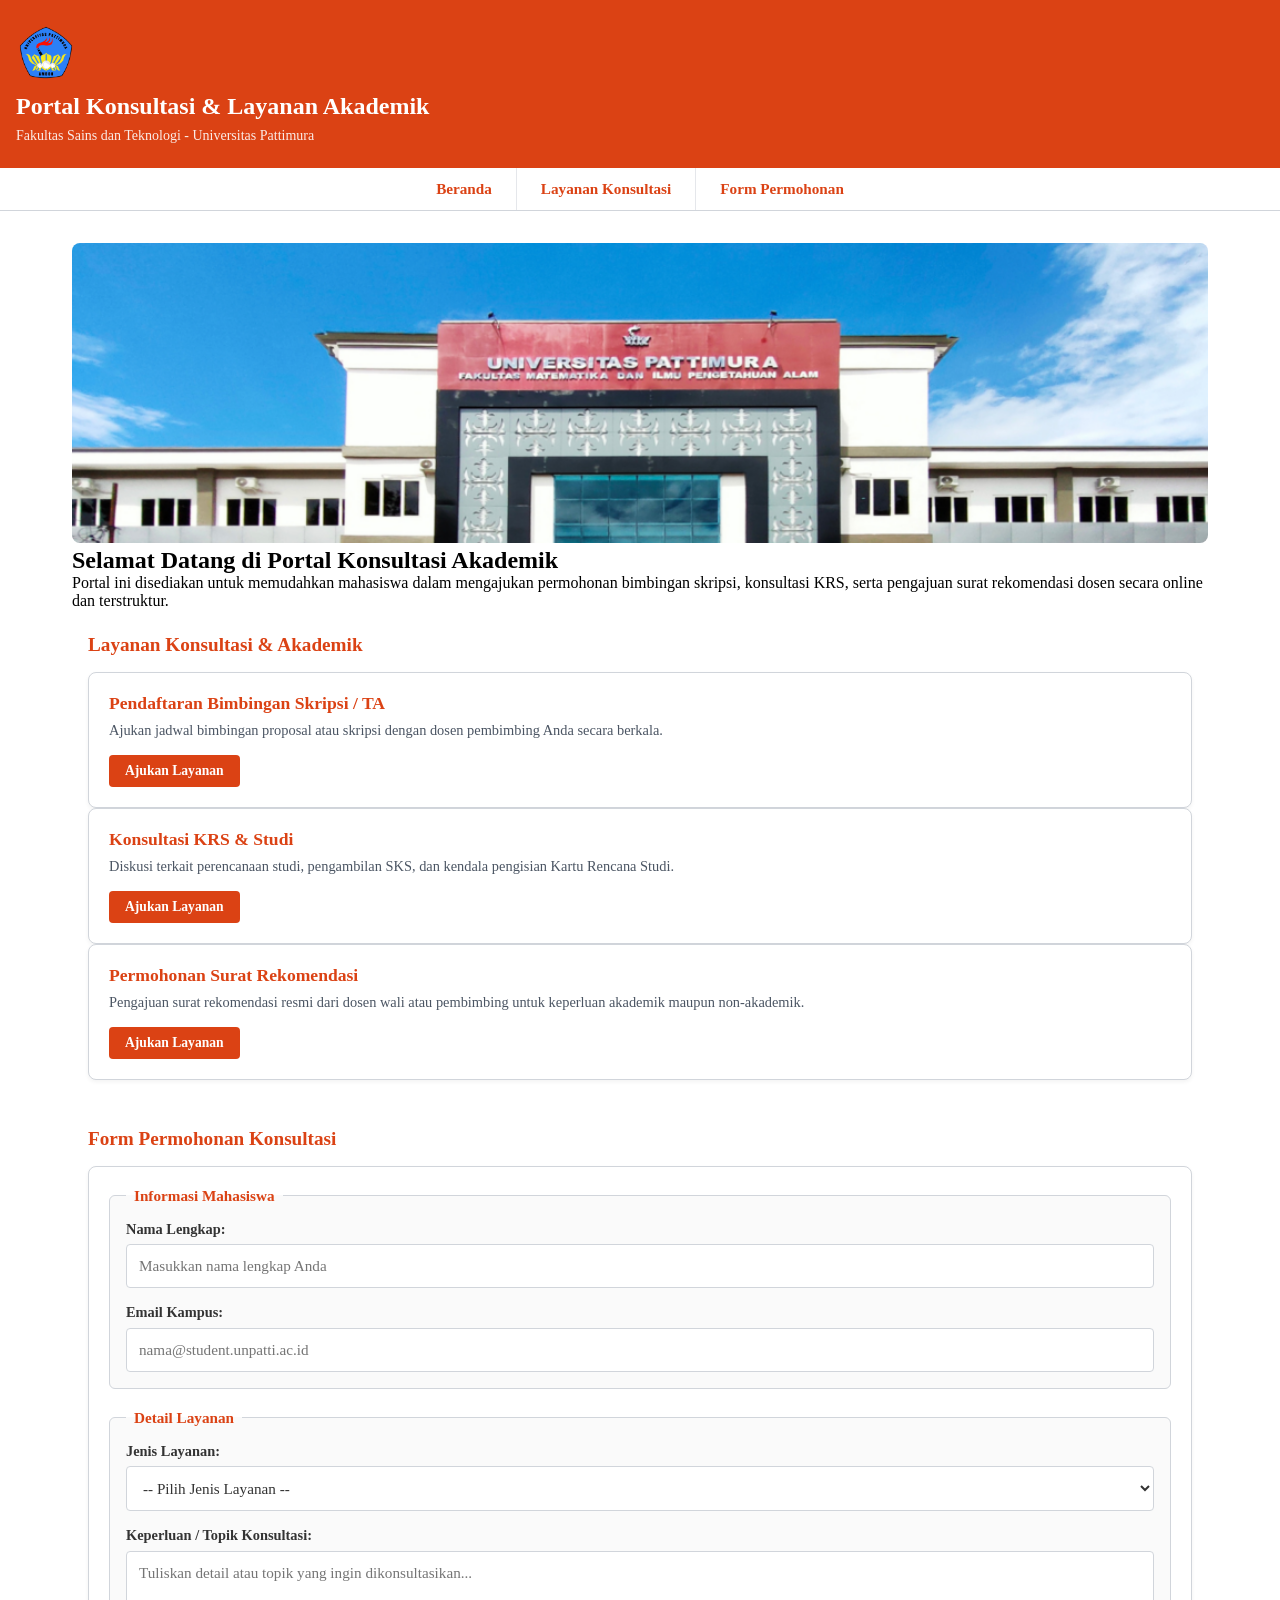
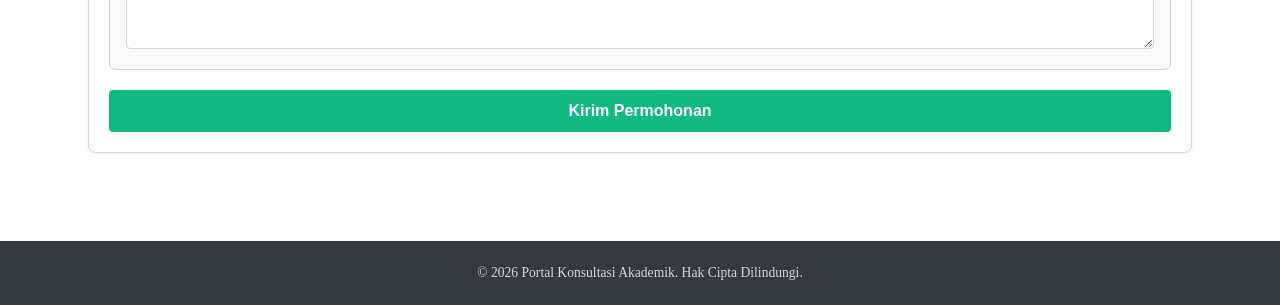
==== index.html @ 7ff4e0c4 "Add initial HTML structure for academic consultation portal - Created index.html with a complete lay" ====
<!DOCTYPE html>
<html lang="id">

<head>
  <meta charset="UTF-8">
  <meta name="viewport" content="width=device-width, initial-scale=1.0">
  <link rel="stylesheet" href="css/style.css" />
  <title>Portal Konsultasi & Layanan Akademik Dosen</title>
</head>

<body>

  <!-- Header / Identitas Portal -->
  <header>
    <img src="img/logo unpatti.png" alt="Logo Universitas Pattimura" class="logo">
    <h1>Portal Konsultasi & Layanan Akademik</h1>
    <p>Fakultas Sains dan Teknologi - Universitas Pattimura</p>
  </header>

  <!-- Navigasi Utama -->
  <nav>
    <ul>
      <li><a href="#beranda">Beranda</a></li>
      <li><a href="#layanan">Layanan Konsultasi</a></li>
      <li><a href="#permohonan">Form Permohonan</a></li>
    </ul>
  </nav>


  <!-- Bagian Utama (Main) -->
  <main>

    <!-- Section 1: Intro / Informasi Singkat -->
    <section id="banner">
      <img src="img/gedung fmipa.png" alt="Gedung Fakultas Sains dan Teknologi" class="banner-img">
    </section>
    <section id="beranda">
      <h2>Selamat Datang di Portal Konsultasi Akademik</h2>
      <p>Portal ini disediakan untuk memudahkan mahasiswa dalam mengajukan permohonan bimbingan skripsi, konsultasi KRS,
        serta pengajuan surat rekomendasi dosen secara online dan terstruktur.</p>
    </section>

    <!-- Section 2: Tiga Kartu Layanan -->
    <section id="layanan">
      <h2>Layanan Konsultasi & Akademik</h2>

      <!-- Kartu Layanan 1 -->
      <article>
        <h3>Pendaftaran Bimbingan Skripsi / TA</h3>
        <p>Ajukan jadwal bimbingan proposal atau skripsi dengan dosen pembimbing Anda secara berkala.</p>
        <a href="#permohonan">Ajukan Layanan</a>
      </article>

      <!-- Kartu Layanan 2 -->
      <article>
        <h3>Konsultasi KRS & Studi</h3>
        <p>Diskusi terkait perencanaan studi, pengambilan SKS, dan kendala pengisian Kartu Rencana Studi.</p>
        <a href="#permohonan">Ajukan Layanan</a>
      </article>

      <!-- Kartu Layanan 3 -->
      <article>
        <h3>Permohonan Surat Rekomendasi</h3>
        <p>Pengajuan surat rekomendasi resmi dari dosen wali atau pembimbing untuk keperluan akademik maupun
          non-akademik.</p>
        <a href="#permohonan">Ajukan Layanan</a>
      </article>
    </section>

    <!-- Section 3: Form Permohonan (Menggunakan Fieldset & Legend) -->
    <section id="permohonan">
      <h2>Form Permohonan Konsultasi</h2>
      <form action="#" method="POST">

        <!-- Kelompok 1: Informasi Data Diri -->
        <fieldset>
          <legend>Informasi Mahasiswa</legend>

          <!-- Field 1: Nama -->
          <div>
            <label for="nama">Nama Lengkap:</label>
            <input type="text" id="nama" name="nama" required placeholder="Masukkan nama lengkap Anda">
          </div>

          <!-- Field 2: Email -->
          <div>
            <label for="email">Email Kampus:</label>
            <input type="email" id="email" name="email" required placeholder="nama@student.unpatti.ac.id">
          </div>
        </fieldset>

        <!-- Kelompok 2: Detail Permohonan Konsultasi -->
        <fieldset>
          <legend>Detail Layanan</legend>

          <!-- Field 3: Jenis Layanan -->
          <div>
            <label for="jenis-layanan">Jenis Layanan:</label>
            <select id="jenis-layanan" name="jenis_layanan" required>
              <option value="" disabled selected>-- Pilih Jenis Layanan --</option>
              <option value="bimbingan">Bimbingan Skripsi / TA</option>
              <option value="krs">Konsultasi KRS & Studi</option>
              <option value="rekomendasi">Permohonan Surat Rekomendasi</option>
            </select>
          </div>

          <!-- Field 4: Keperluan -->
          <div>
            <label for="keperluan">Keperluan / Topik Konsultasi:</label>
            <textarea id="keperluan" name="keperluan" rows="4" required
              placeholder="Tuliskan detail atau topik yang ingin dikonsultasikan..."></textarea>
          </div>
        </fieldset>

        <!-- Tombol Submit (Diluar fieldset agar terpisah sebagai aksi utama) -->
        <div>
          <button type="submit">Kirim Permohonan</button>
        </div>

      </form>
    </section>

  </main>

  <footer>
    <p>&copy; 2026 Portal Konsultasi Akademik. Hak Cipta Dilindungi.</p>
  </footer>

</body>

</html>
---- css/style.css ----
/* mengatur box sizing */
*,
*::before,
*::after {
  box-sizing: border-box;
  margin: 0;
  padding: 0;
}

:root {
  --primary-color: #db4214;
  --secondary-color: #f4f6f9;
  --text-color: #333333;
  --white: #ffffff;
}

header {
  background-color: var(--primary-color);
  color: var(--white);
  padding: 1.5rem 1rem;
  text-align: left;
}

header h1 {
  font-size: 1.25rem;
  margin-bottom: 0.5rem;
}

header p {
  font-size: 0.875rem;
  opacity: 0.9;
}

header .logo {
  width: 60px; /* Batasi lebar logo agar kecil dan rapi */
  height: auto; /* Tinggi menyesuaikan secara otomatis agar tidak gepeng */
  margin-bottom: 0.5rem; /* Jarak antara logo dan judul */
}

/* Navigasi */
nav {
  background-color: var(--white);
  border-bottom: 1px solid #d1d5db;
}

nav ul {
  list-style: none;
  display: flex;
  flex-direction: column; /* disesuaikan ke bawah untuk layar HP */
  text-align: center;
}

nav li {
  border-bottom: 1px solid #e5e7eb;
}

nav li:last-child {
  border-bottom: none;
}

nav a {
  display: block;
  padding: 0.75rem;
  color: var(--primary-color);
  text-decoration: none;
  font-weight: bold;
  font-size: 0.95rem;
}

nav a:hover {
  background-color: #f3f4f6;
}

#banner {
  padding: 0; /* Hapus padding jika ingin gambarnya menempel penuh */
  overflow: hidden;
}

#banner .banner-img {
  width: 100%; /* Lebar memenuhi kontainer secara responsif */
  max-height: 300px; /* Batasi tinggi maksimalnya agar tidak terlalu panjang ke bawah */
  object-fit: cover; /* Memastikan gambar terpotong rapi tanpa gepeng */
  border-radius: 8px; /* Membuat sudutnya sedikit melengkung */
}

/* layanan */
#layanan {
  padding: 1.5rem 1rem;
}

#layanan h2 {
  font-size: 1.2rem;
  margin-bottom: 1rem;
  color: var(--primary-color);
}
/* Penataan kotak kartu (Mobile-first: tersusun ke bawah) */
#layanan-container {
  display: flex;
  flex-direction: column;
  gap: 1rem; /* Jarak antar kartu */
}

/* Desain setiap kartu individu */
article {
  background-color: var(--white);
  border: 1px solid #d1d5db;
  border-radius: 8px;
  padding: 1.25rem;
  box-shadow: 0 2px 4px rgba(0, 0, 0, 0.05);
}
article h3 {
  font-size: 1.1rem;
  margin-bottom: 0.5rem;
  color: var(--primary-color);
}

article p {
  font-size: 0.9rem;
  margin-bottom: 1rem;
  color: #4b5563;
}
article a {
  display: inline-block;
  padding: 0.5rem 1rem;
  background-color: var(--primary-color);
  color: var(--white);
  text-decoration: none;
  border-radius: 4px;
  font-size: 0.85rem;
  font-weight: bold;
}

article a:hover {
  opacity: 0.9;
}

#permohonan {
  padding: 1.5rem 1rem;
}

#permohonan h2 {
  font-size: 1.2rem;
  margin-bottom: 1rem;
  color: var(--primary-color);
}
form {
  background-color: var(--white);
  padding: 1.25rem;
  border-radius: 8px;
  border: 1px solid #d1d5db;
  box-shadow: 0 2px 4px rgba(0, 0, 0, 0.05);
}
/* Fieldset (Kelompok form) */
fieldset {
  border: 1px solid #d1d5db;
  border-radius: 6px;
  padding: 1rem;
  margin-bottom: 1.25rem;
  background-color: #fafafa;
}

/* Legend (Judul kelompok form) */
legend {
  font-weight: bold;
  color: var(--primary-color);
  padding: 0 0.5rem;
  font-size: 0.95rem;
}

/* Jarak antar elemen di dalam fieldset */
fieldset div {
  margin-bottom: 1rem;
}

fieldset div:last-child {
  margin-bottom: 0;
}

/* Label teks form */
label {
  display: block;
  font-size: 0.9rem;
  font-weight: bold;
  margin-bottom: 0.4rem;
  color: var(--text-color);
}

/* Input teks, email, select dropdown, dan textarea */
input[type="text"],
input[type="email"],
select,
textarea {
  width: 100%;
  padding: 0.75rem;
  border: 1px solid #d1d5db;
  border-radius: 4px;
  font-size: 0.95rem;
  font-family: inherit;
  background-color: var(--white);
  color: var(--text-color);
}

/* Tombol Submit */
button[type="submit"] {
  width: 100%;
  background-color: #10b981; /* Warna hijau untuk tombol aksi berhasil/kirim */
  color: var(--white);
  border: none;
  padding: 0.75rem;
  font-size: 1rem;
  font-weight: bold;
  border-radius: 4px;
  cursor: pointer;
}

button[type="submit"]:hover {
  opacity: 0.9;
}
button[type="submit"]:active {
  background-color: #25e284;
  transform: scale(0.98); /* Efek klik sedikit mengecil */
}

/* ==========================================
   AKSESIBILITAS DASAR: FOCUS INDICATOR
   (Memenuhi syarat wajib poin 6 & 8 di tugas)
   ========================================== */
input:focus,
select:focus,
textarea:focus,
button:focus,
a:focus {
  outline: 3px solid #f59e0b; /* Garis fokus warna oranye terang yang jelas */
}
footer {
  background-color: #343a40; /* Warna latar belakang gelap agar kontras */
  color: var(--white); /* Teks berwarna putih */
  text-align: center; /* Posisi teks di tengah */
  padding: 1.5rem 1rem; /* Ruang jarak di dalam footer */
  font-size: 0.85rem; /* Ukuran teks sedikit lebih kecil dan rapi */
  margin-top: 2rem; /* Jarak pemisah dari konten di atasnya */
}

footer p {
  opacity: 0.8; /* Sedikit pudar agar tidak terlalu mencolok */
}

/* 1. Tampilan untuk Tablet (Layar dengan lebar minimum 768px ke atas) */
@media (min-width: 768px) {
  header h1 {
    font-size: 1.5rem;
  }

  /* Ubah navigasi menumpuk menjadi berjajar horizontal ke samping */
  nav ul {
    flex-direction: row;
    justify-content: center;
  }

  nav li {
    border-bottom: none;
    border-right: 1px solid #e5e7eb;
  }

  nav li:last-child {
    border-right: none;
  }

  nav a {
    padding: 0.75rem 1.5rem;
  }

  /* Ubah kartu layanan menjadi Grid 2 kolom di tablet */
  #layanan-container {
    display: grid;
    grid-template-columns: repeat(2, 1fr);
    gap: 1.25rem;
  }
}

/* 2. Tampilan untuk Desktop (Layar dengan lebar minimum 1280px ke atas) */
@media (min-width: 1280px) {
  main {
    max-width: 1200px;
    margin: 0 auto;
    padding: 2rem;
  }

  /* Ubah kartu layanan menjadi Grid 3 kolom penuh di desktop */
  #layanan-container {
    grid-template-columns: repeat(3, 1fr);
  }
}
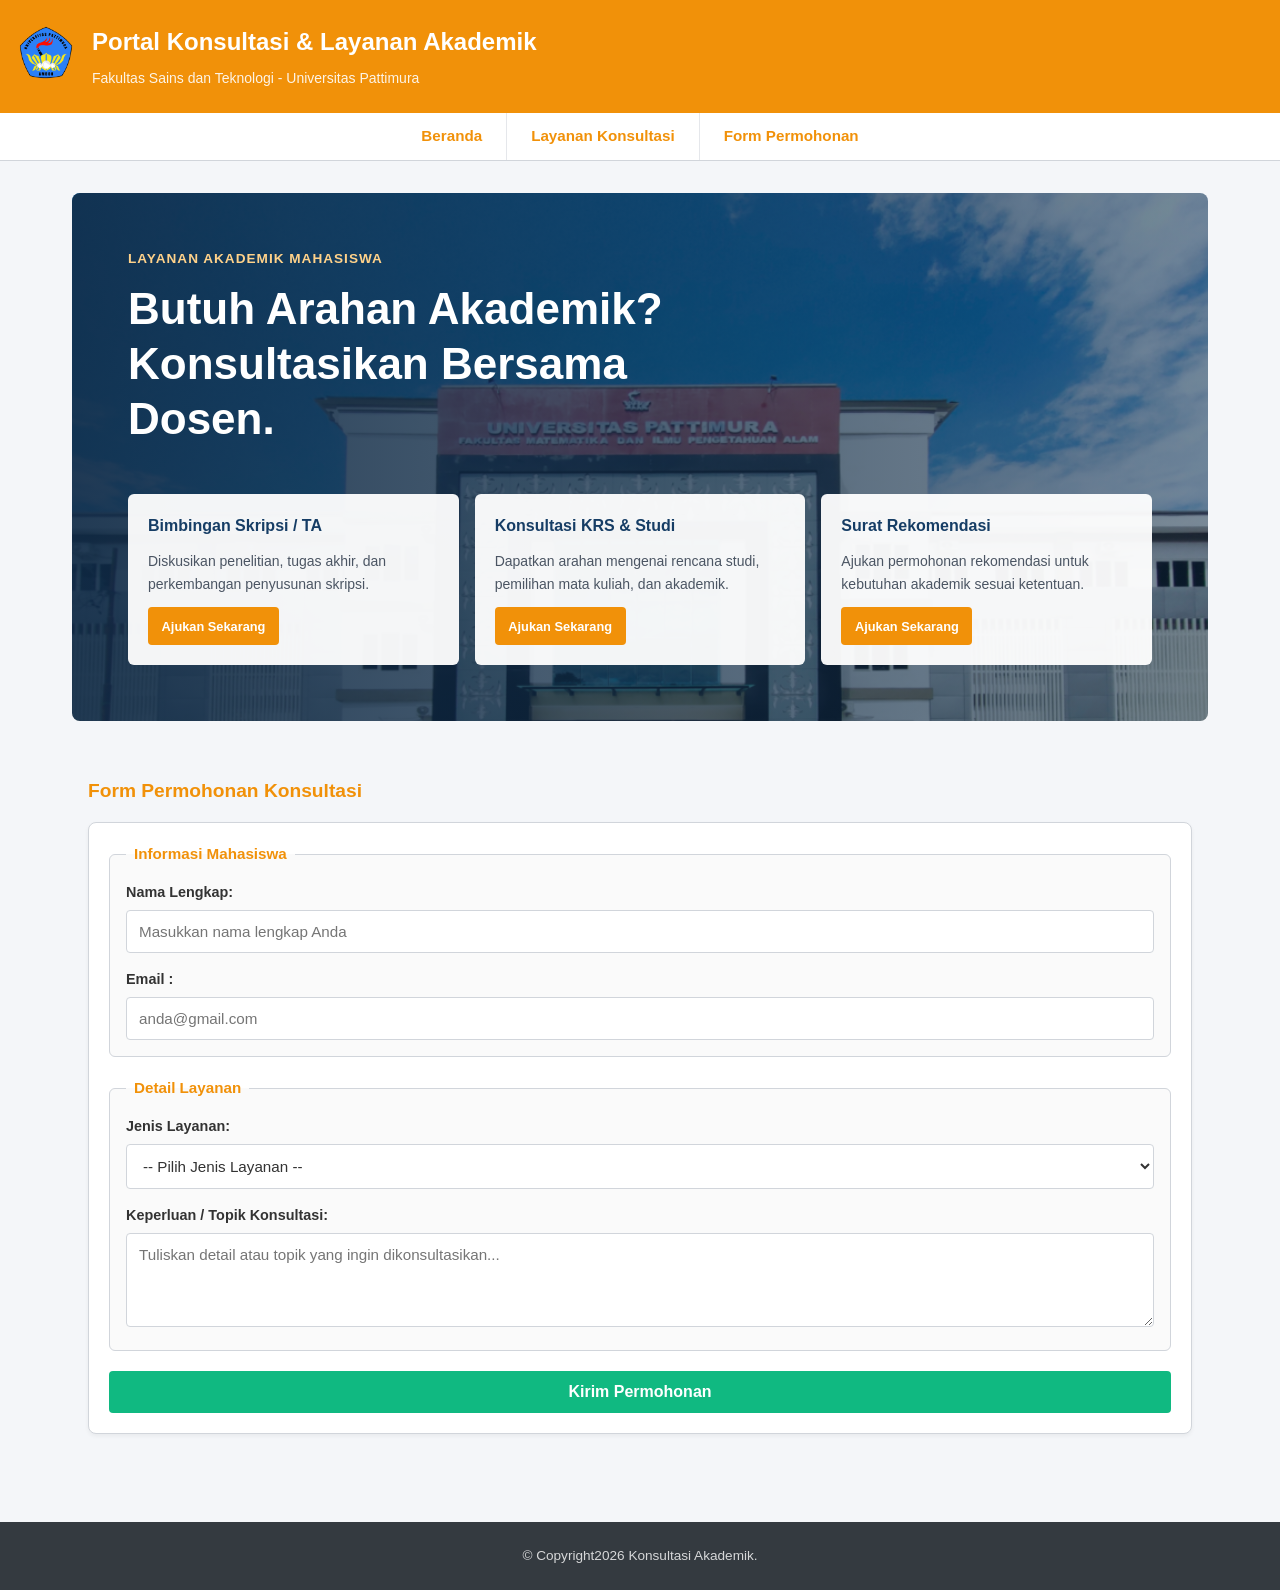
==== commit a1cbb2e3: "feat: enhance hero section with new layout, styles, and background image" ====
--- a/index.html
+++ b/index.html
@@ -13,15 +13,17 @@
   <!-- Header / Identitas Portal -->
   <header>
     <img src="img/logo unpatti.png" alt="Logo Universitas Pattimura" class="logo">
-    <h1>Portal Konsultasi & Layanan Akademik</h1>
-    <p>Fakultas Sains dan Teknologi - Universitas Pattimura</p>
+    <div class="header-text">
+      <h1>Portal Konsultasi & Layanan Akademik</h1>
+      <p>Fakultas Sains dan Teknologi - Universitas Pattimura</p>
+    </div>
   </header>
 
   <!-- Navigasi Utama -->
   <nav>
     <ul>
       <li><a href="#beranda">Beranda</a></li>
-      <li><a href="#layanan">Layanan Konsultasi</a></li>
+      <li><a href="#hero">Layanan Konsultasi</a></li>
       <li><a href="#permohonan">Form Permohonan</a></li>
     </ul>
   </nav>
@@ -31,46 +33,48 @@
   <main>
 
     <!-- Section 1: Intro / Informasi Singkat -->
-    <section id="banner">
-      <img src="img/gedung fmipa.png" alt="Gedung Fakultas Sains dan Teknologi" class="banner-img">
-    </section>
-    <section id="beranda">
-      <h2>Selamat Datang di Portal Konsultasi Akademik</h2>
-      <p>Portal ini disediakan untuk memudahkan mahasiswa dalam mengajukan permohonan bimbingan skripsi, konsultasi KRS,
-        serta pengajuan surat rekomendasi dosen secara online dan terstruktur.</p>
-    </section>
+    <section id="hero">
+      <!-- Overlay Gelap agar teks putih terbaca jelas -->
+      <div class="hero-overlay">
+        <!-- Teks Tumpang Tindih di Atas Gambar -->
+        <div class="hero-content">
+          <p class="hero-subttitle">LAYANAN AKADEMIK MAHASISWA</p>
+          <h2 class="hero-title">Butuh Arahan Akademik? <br>Konsultasikan Bersama Dosen.</h2>
+        </div>
 
-    <!-- Section 2: Tiga Kartu Layanan -->
-    <section id="layanan">
-      <h2>Layanan Konsultasi & Akademik</h2>
+        <!-- Kartu Mengambang / Transparan di Bagian Bawah Hero -->
+        <div class="hero-cards">
+          <!-- Kartu 1 -->
+          <article class="hero-card">
+            <h3>Bimbingan Skripsi / TA</h3>
+            <p>Diskusikan penelitian, tugas akhir, dan
+              perkembangan penyusunan skripsi.</p>
+            <a href="#permohonan" class="btn-selengkapnya">Ajukan Sekarang</a>
+          </article>
 
-      <!-- Kartu Layanan 1 -->
-      <article>
-        <h3>Pendaftaran Bimbingan Skripsi / TA</h3>
-        <p>Ajukan jadwal bimbingan proposal atau skripsi dengan dosen pembimbing Anda secara berkala.</p>
-        <a href="#permohonan">Ajukan Layanan</a>
-      </article>
+          <!-- Kartu 2 -->
+          <article class="hero-card">
+            <h3>Konsultasi KRS & Studi</h3>
+            <p>Dapatkan arahan mengenai rencana studi,
+              pemilihan mata kuliah, dan akademik.</p>
+            <a href="#permohonan" class="btn-selengkapnya">Ajukan Sekarang</a>
+          </article>
 
-      <!-- Kartu Layanan 2 -->
-      <article>
-        <h3>Konsultasi KRS & Studi</h3>
-        <p>Diskusi terkait perencanaan studi, pengambilan SKS, dan kendala pengisian Kartu Rencana Studi.</p>
-        <a href="#permohonan">Ajukan Layanan</a>
-      </article>
-
-      <!-- Kartu Layanan 3 -->
-      <article>
-        <h3>Permohonan Surat Rekomendasi</h3>
-        <p>Pengajuan surat rekomendasi resmi dari dosen wali atau pembimbing untuk keperluan akademik maupun
-          non-akademik.</p>
-        <a href="#permohonan">Ajukan Layanan</a>
-      </article>
+          <!-- Kartu 3 -->
+          <article class="hero-card">
+            <h3>Surat Rekomendasi</h3>
+            <p>Ajukan permohonan rekomendasi untuk
+              kebutuhan akademik sesuai ketentuan.</p>
+            <a href="#permohonan" class="btn-selengkapnya">Ajukan Sekarang</a>
+          </article>
+        </div>
+      </div>
     </section>
 
     <!-- Section 3: Form Permohonan (Menggunakan Fieldset & Legend) -->
     <section id="permohonan">
       <h2>Form Permohonan Konsultasi</h2>
-      <form action="#" method="POST">
+      <form id="formKonsultasi">
 
         <!-- Kelompok 1: Informasi Data Diri -->
         <fieldset>
@@ -84,8 +88,8 @@
 
           <!-- Field 2: Email -->
           <div>
-            <label for="email">Email Kampus:</label>
-            <input type="email" id="email" name="email" required placeholder="nama@student.unpatti.ac.id">
+            <label for="email">Email :</label>
+            <input type="email" id="email" name="email" required placeholder="anda@gmail.com">
           </div>
         </fieldset>
 
@@ -123,9 +127,20 @@
   </main>
 
   <footer>
-    <p>&copy; 2026 Portal Konsultasi Akademik. Hak Cipta Dilindungi.</p>
+    <p>&copy; Copyright2026 Konsultasi Akademik.</p>
   </footer>
 
 </body>
+<script>
+  document.getElementById("formKonsultasi").addEventListener("submit", function (event) {
+    event.preventDefault();
+
+    console.log("=== DATA PERMOHONAN KONSULTASI ===");
+    console.log("Nama:", document.getElementById("nama").value);
+    console.log("Email:", document.getElementById("email").value);
+    console.log("Layanan:", document.getElementById("jenis-layanan").value);
+    console.log("Keperluan:", document.getElementById("keperluan").value);
+  });
+</script>
 
 </html>
--- a/css/style.css
+++ b/css/style.css
@@ -6,9 +6,15 @@
   margin: 0;
   padding: 0;
 }
+body {
+  background-color: #f4f6f9;
+  color: var(--text-color);
+  font-family: Arial, sans-serif;
+  line-height: 1.5;
+}
 
 :root {
-  --primary-color: #db4214;
+  --primary-color: #f19109;
   --secondary-color: #f4f6f9;
   --text-color: #333333;
   --white: #ffffff;
@@ -18,7 +24,13 @@
   background-color: var(--primary-color);
   color: var(--white);
   padding: 1.5rem 1rem;
-  text-align: left;
+  display: flex;
+  align-items: center;
+  gap: 1rem; /* Jarak antara logo dan teks */
+}
+header.logo {
+  width: 60px;
+  height: 60px;
 }
 
 header h1 {
@@ -99,39 +111,111 @@
   flex-direction: column;
   gap: 1rem; /* Jarak antar kartu */
 }
-
-/* Desain setiap kartu individu */
-article {
-  background-color: var(--white);
-  border: 1px solid #d1d5db;
+#hero {
+  /* Menggunakan gambar 1024x576 milik Anda sebagai background */
+
+  background-image: url("../img/gedung-fmipa.png");
+  background-size: cover;
+  background-position: center;
+  background-repeat: no-repeat;
+  position: relative;
+  color: var(--white);
   border-radius: 8px;
+  overflow: hidden;
+  margin-bottom: 2rem;
+}
+
+/* Layer transparan gelap di atas gambar agar teks terlihat kontras */
+.hero-overlay {
+  background: linear-gradient(90deg, rgba(15, 42, 70, 0.92), rgba(15, 42, 70, 0.55));
+  padding: 2.5rem 1.5rem;
+  display: flex;
+  flex-direction: column;
+  gap: 2rem;
+  min-height: 480px;
+}
+.hero-content {
+  max-width: 650px;
+}
+
+/* Teks Utama di Hero */
+.hero-subttitle {
+  color: #ffd28a;
+  font-size: 0.85rem;
+  font-weight: bold;
+  letter-spacing: 1px;
+  margin-bottom: 0.75rem;
+}
+
+.hero-title {
+  font-size: 2rem;
+  line-height: 1.25;
+  margin-bottom: 1rem;
+}
+.hero-description {
+  font-size: 0.95rem;
+  line-height: 1.7;
+  margin-bottom: 1.5rem;
+  max-width: 550px;
+}
+.btn-konsultasi {
+  display: inline-block;
+  background-color: #f19109;
+  color: #ffffff;
+  text-decoration: none;
+  font-weight: bold;
+  padding: 0.8rem 1.25rem;
+  border-radius: 5px;
+}
+.btn-konsultasi:hover {
+  background-color: #d97706;
+}
+
+/* Kontainer Kartu Mengambang di Bawah */
+.hero-cards {
+  display: flex;
+  flex-direction: column;
+  gap: 1rem;
+}
+
+article.hero-card {
+  background-color: rgba(255, 255, 255, 0.95); /* Putih transparan 85% */
+  color: #1f2937;
   padding: 1.25rem;
-  box-shadow: 0 2px 4px rgba(0, 0, 0, 0.05);
-}
-article h3 {
-  font-size: 1.1rem;
-  margin-bottom: 0.5rem;
-  color: var(--primary-color);
-}
-
-article p {
-  font-size: 0.9rem;
-  margin-bottom: 1rem;
+  display: flex;
+  flex-direction: column; /* Menyusun isi ke bawah */
+  align-items: flex-start; /* Rata kiri */
+  gap: 0.75rem; /* Jarak antar elemen di dalam kartu */
+  border-radius: 6px;
+  flex: 1; /* Membagi rata 3 kolom saat di desktop */
+}
+
+article.hero-card h3 {
+  font-size: 1rem;
+  color: #163d65;
+}
+
+/* Tambahan gaya paragraf kecil opsional jika ingin diberi deskripsi */
+article.hero-card p {
+  font-size: 0.875rem;
+  line-height: 1.6;
   color: #4b5563;
 }
-article a {
-  display: inline-block;
-  padding: 0.5rem 1rem;
-  background-color: var(--primary-color);
-  color: var(--white);
+
+/* Tombol Oranye "SELENGKAPNYA" */
+.btn-selengkapnya {
+  background-color: #f19109;
+  color: #ffffff;
   text-decoration: none;
+  font-size: 0.8rem;
+  font-weight: bold;
+  padding: 0.6rem 0.85rem;
   border-radius: 4px;
-  font-size: 0.85rem;
-  font-weight: bold;
-}
-
-article a:hover {
-  opacity: 0.9;
+  margin-top: auto;
+}
+
+.btn-selengkapnya:hover {
+  background-color: #d97706;
 }
 
 #permohonan {
@@ -276,6 +360,18 @@
     grid-template-columns: repeat(2, 1fr);
     gap: 1.25rem;
   }
+  .hero-overlay {
+    padding: 3rem;
+  }
+
+  .hero-title {
+    font-size: 2.5rem;
+  }
+
+  .hero-cards {
+    flex-direction: row;
+    align-items: stretch;
+  }
 }
 
 /* 2. Tampilan untuk Desktop (Layar dengan lebar minimum 1280px ke atas) */
@@ -285,6 +381,13 @@
     margin: 0 auto;
     padding: 2rem;
   }
+  .hero-overlay {
+    padding: 3.5rem;
+  }
+
+  .hero-title {
+    font-size: 2.75rem;
+  }
 
   /* Ubah kartu layanan menjadi Grid 3 kolom penuh di desktop */
   #layanan-container {
